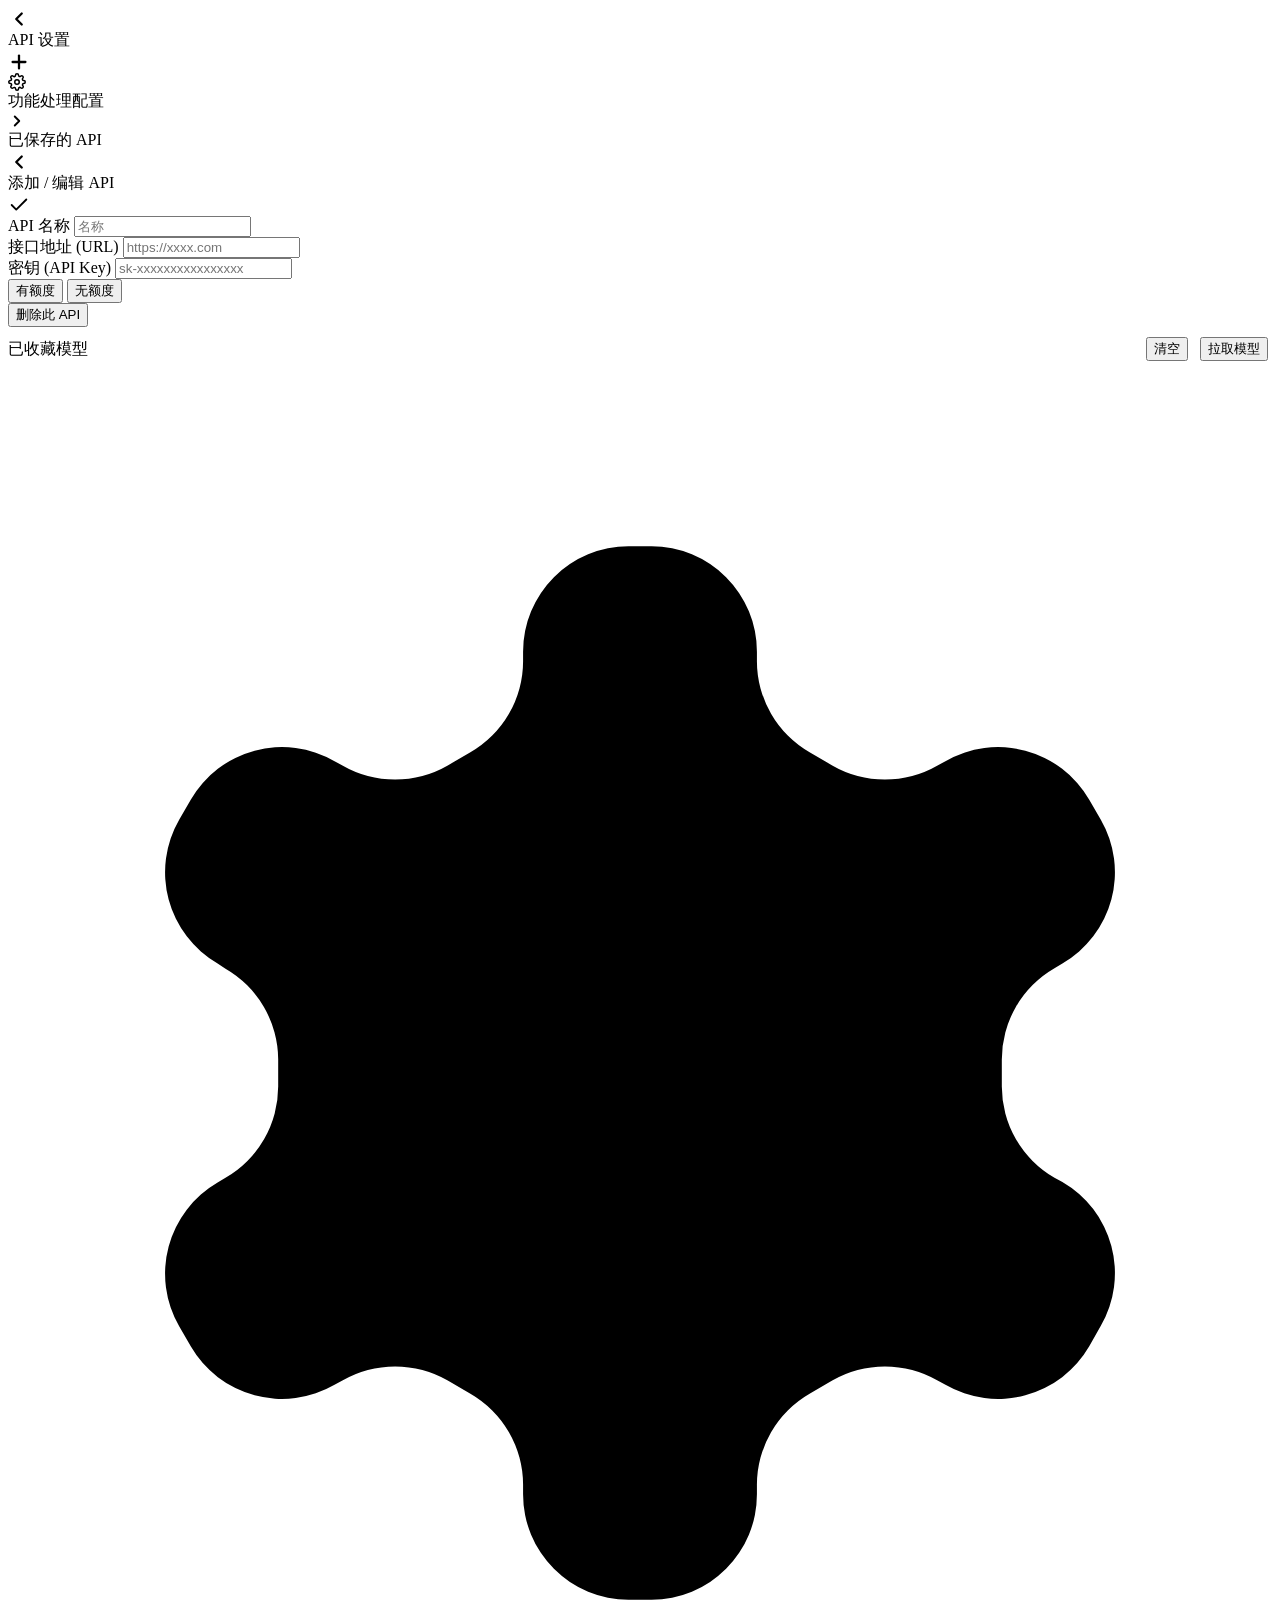
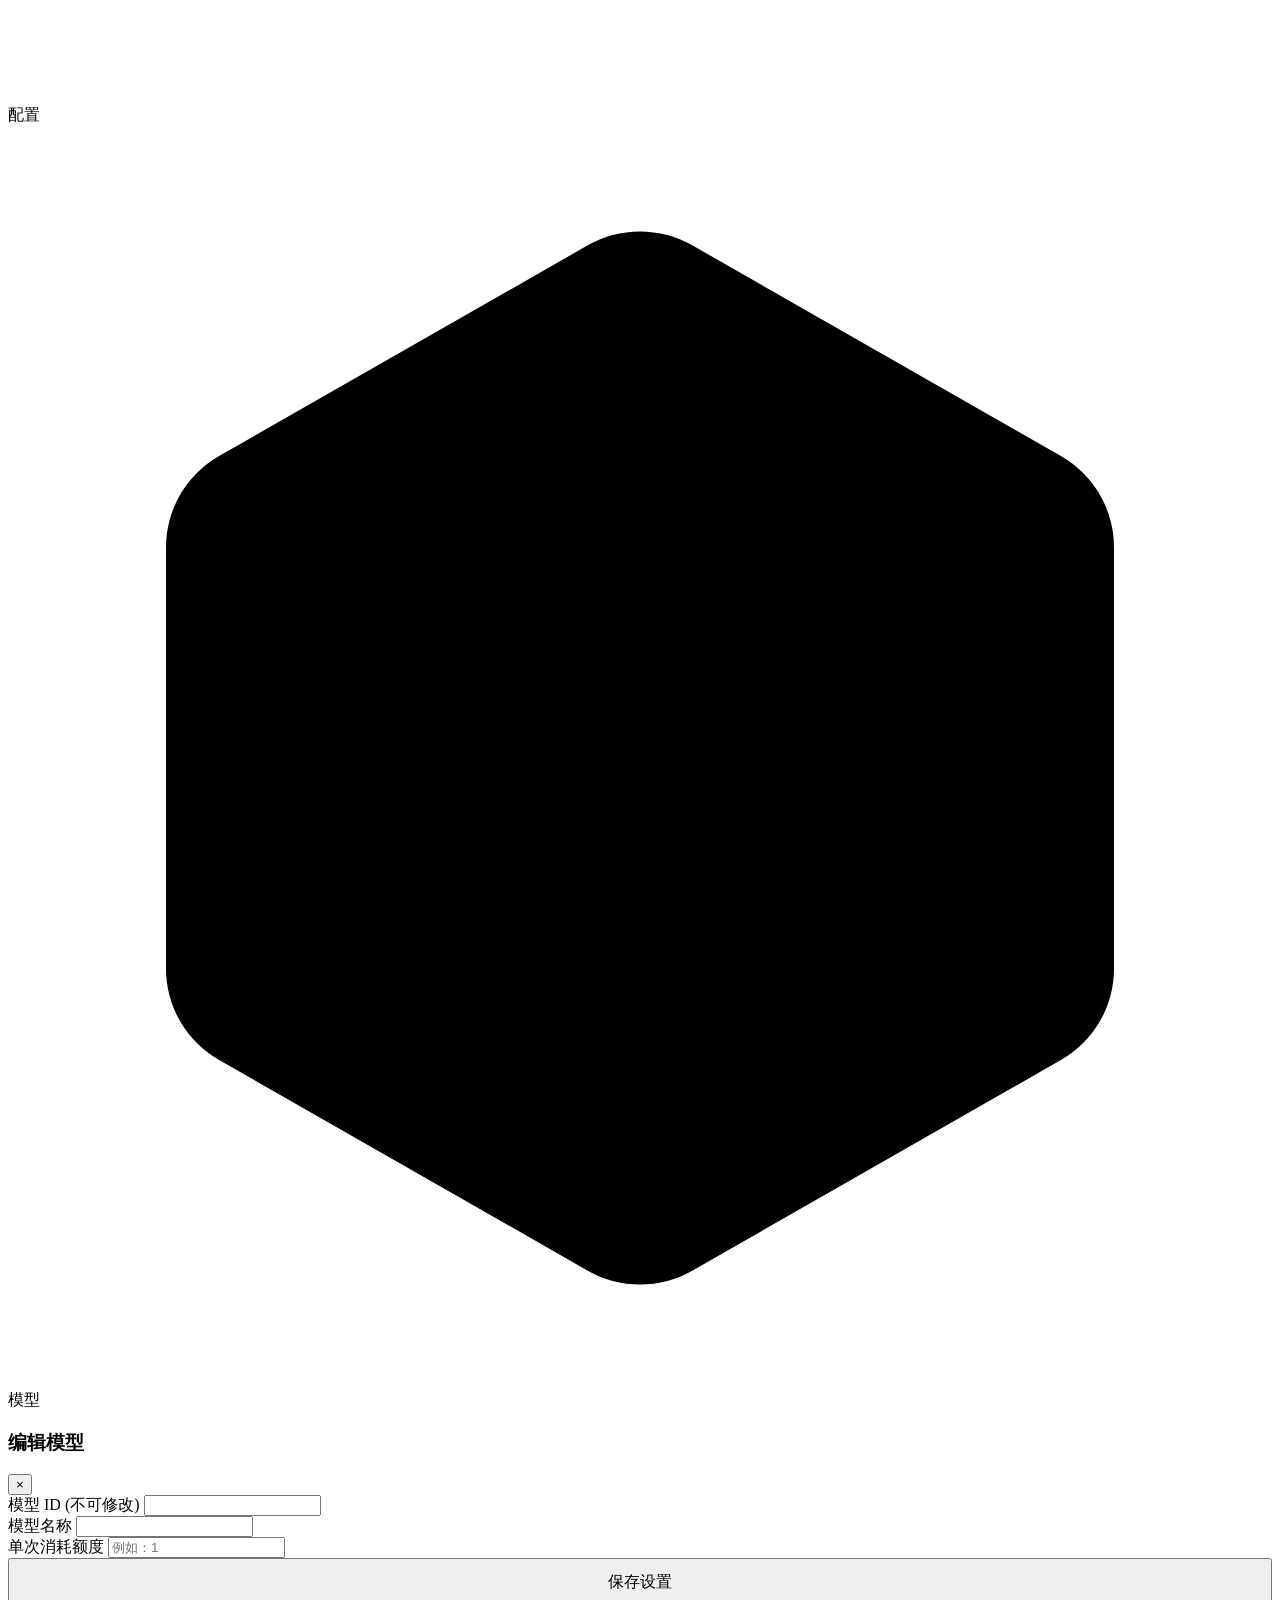
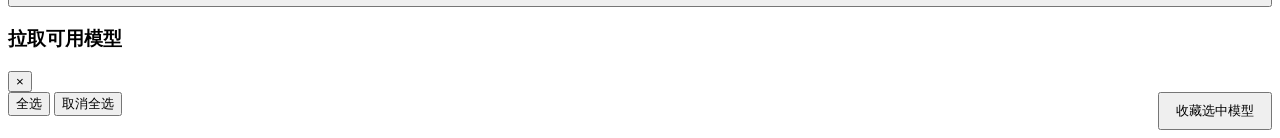
==== apps/app1/index.html @ e63520b8 "Add files via upload 全新版本的情侣机" ====
<body>
<!-- API 设置主界面 -->
<div id="api-main-view" class="app-view active">
    
    <!-- 1. 标题栏 (复用 system-ui.css 的基础样式) -->
    <div class="sys-app-header">
        <div class="sys-header-btn" id="btn-back">
            <svg viewBox="0 0 24 24" width="22" height="22" stroke="currentColor" stroke-width="2.5" fill="none" stroke-linecap="round" stroke-linejoin="round"><polyline points="15 18 9 12 15 6"></polyline></svg>
        </div>
        <div class="sys-header-title">API 设置</div>
        <div class="sys-header-btn" id="btn-add-api">
            <svg viewBox="0 0 24 24" width="22" height="22" stroke="currentColor" stroke-width="2.5" fill="none" stroke-linecap="round" stroke-linejoin="round"><line x1="12" y1="5" x2="12" y2="19"></line><line x1="5" y1="12" x2="19" y2="12"></line></svg>
        </div>
    </div>

    <!-- 2. 内容区域 -->
    <div class="sys-app-content sys-content-padding">
        
        <!-- 【功能配置】 大按键 -->
        <div class="config-btn-card" id="btn-feature-config">
            <div class="config-btn-left">
                <div class="config-icon">
                    <svg viewBox="0 0 24 24" width="18" height="18" stroke="currentColor" stroke-width="2" fill="none" stroke-linecap="round" stroke-linejoin="round"><circle cx="12" cy="12" r="3"></circle><path d="M19.4 15a1.65 1.65 0 0 0 .33 1.82l.06.06a2 2 0 0 1 0 2.83 2 2 0 0 1-2.83 0l-.06-.06a1.65 1.65 0 0 0-1.82-.33 1.65 1.65 0 0 0-1 1.51V21a2 2 0 0 1-2 2 2 2 0 0 1-2-2v-.09A1.65 1.65 0 0 0 9 19.4a1.65 1.65 0 0 0-1.82.33l-.06.06a2 2 0 0 1-2.83 0 2 2 0 0 1 0-2.83l.06-.06a1.65 1.65 0 0 0 .33-1.82 1.65 1.65 0 0 0-1.51-1H3a2 2 0 0 1-2-2 2 2 0 0 1 2-2h.09A1.65 1.65 0 0 0 4.6 9a1.65 1.65 0 0 0-.33-1.82l-.06-.06a2 2 0 0 1 0-2.83 2 2 0 0 1 2.83 0l.06.06a1.65 1.65 0 0 0 1.82.33H9a1.65 1.65 0 0 0 1-1.51V3a2 2 0 0 1 2-2 2 2 0 0 1 2 2v.09a1.65 1.65 0 0 0 1 1.51 1.65 1.65 0 0 0 1.82-.33l.06-.06a2 2 0 0 1 2.83 0 2 2 0 0 1 0 2.83l-.06.06a1.65 1.65 0 0 0-.33 1.82V9a1.65 1.65 0 0 0 1.51 1H21a2 2 0 0 1 2 2 2 2 0 0 1-2 2h-.09a1.65 1.65 0 0 0-1.51 1z"></path></svg>
                </div>
                <span class="config-text">功能处理配置</span>
            </div>
            <div class="config-btn-right">
                <svg viewBox="0 0 24 24" width="18" height="18" stroke="currentColor" stroke-width="2.5" fill="none" stroke-linecap="round" stroke-linejoin="round"><polyline points="9 18 15 12 9 6"></polyline></svg>
            </div>
        </div>

        <!-- 小标题 -->
        <div class="section-title">已保存的 API</div>

        <!-- 3. 已保存的 API 列表 -->
        <div class="api-list">
            
        </div>
    </div>
</div>

<!-- ================== API 编辑/添加视图 ================== -->
<div id="api-edit-view" class="app-view">
    
    <!-- 1. 标题栏 -->
    <div class="sys-app-header">
        <div class="sys-header-btn" id="btn-edit-back">
            <svg viewBox="0 0 24 24" width="22" height="22" stroke="currentColor" stroke-width="2.5" fill="none" stroke-linecap="round" stroke-linejoin="round"><polyline points="15 18 9 12 15 6"></polyline></svg>
        </div>
        <div class="sys-header-title" id="api-view-title">添加 / 编辑 API</div>
        <div class="sys-header-btn" id="btn-edit-save">
            <svg width="22" height="22" viewBox="0 0 24 24" fill="none" stroke="currentColor" stroke-width="2" stroke-linecap="round" stroke-linejoin="round"><path d="M20 6 9 17l-5-5"/></svg>
        </div>
    </div>

    <!-- 2. 内容区域 (增加了底部 padding 防止被导航栏遮挡) -->
    <div class="sys-app-content sys-content-padding" style="padding-bottom: 80px;">
        
        <!-- ================= Tab 1: 配置界面 ================= -->
        <div id="tab-config" class="edit-tab active">
            <!-- 基础信息输入区 -->
            <div class="edit-form-group">
                <label>API 名称</label>
                <input type="text" class="cute-input" placeholder="名称">
            </div>
            <div class="edit-form-group">
                <label>接口地址 (URL)</label>
                <input type="text" class="cute-input" placeholder="https://xxxx.com">
            </div>
            <div class="edit-form-group">
                <label>密钥 (API Key)</label>
                <input type="password" class="cute-input" placeholder="sk-xxxxxxxxxxxxxxxx">
            </div>

            <!-- 状态切换 -->
            <div class="edit-form-row">
                <div class="quota-toggle">
                    <button class="quota-btn active">有额度</button>
                    <button class="quota-btn">无额度</button>
                </div>
            </div>

            <!-- 底部危险操作区 -->
            <div class="delete-zone">
                <button class="cute-btn-danger">删除此 API</button>
            </div>
        </div>

        <!-- ================= Tab 2: 模型界面 ================= -->
        <div id="tab-models" class="edit-tab">
            
            <div class="section-title" style="display: flex; justify-content: space-between; align-items: center; margin-right: 4px; margin-top: 10px;">
                <span>已收藏模型</span>
                <div>
                    <button id="btn-clear-models" class="cute-btn-small-danger" style="margin-right: 8px;">清空</button>
                    <button id="btn-pull-models" class="cute-btn-small">拉取模型</button>
                </div>
            </div>
            
            <!-- 极简版卡片：支持左滑删除 -->
            <div class="model-list">
                
            </div>
        </div>

    </div>

    <!-- 3. 底部操作栏 (Tab 切换) -->
    <div class="edit-bottom-nav">
        <div class="nav-item active" data-target="tab-config">
            <svg viewBox="0 0 24 24"><path d="M12.22 2h-.44a2 2 0 0 0-2 2v.18a2 2 0 0 1-1 1.73l-.43.25a2 2 0 0 1-2 0l-.15-.08a2 2 0 0 0-2.73.73l-.22.38a2 2 0 0 0 .73 2.73l.15.1a2 2 0 0 1 1 1.72v.51a2 2 0 0 1-1 1.74l-.15.09a2 2 0 0 0-.73 2.73l.22.38a2 2 0 0 0 2.73.73l.15-.08a2 2 0 0 1 2 0l.43.25a2 2 0 0 1 1 1.73V20a2 2 0 0 0 2 2h.44a2 2 0 0 0 2-2v-.18a2 2 0 0 1 1-1.73l.43-.25a2 2 0 0 1 2 0l.15.08a2 2 0 0 0 2.73-.73l.22-.39a2 2 0 0 0-.73-2.73l-.15-.08a2 2 0 0 1-1-1.74v-.5a2 2 0 0 1 1-1.74l.15-.09a2 2 0 0 0 .73-2.73l-.22-.38a2 2 0 0 0-2.73-.73l-.15.08a2 2 0 0 1-2 0l-.43-.25a2 2 0 0 1-1-1.73V4a2 2 0 0 0-2-2z"></path><circle cx="12" cy="12" r="3"></circle></svg>
            <span>配置</span>
        </div>
        <div class="nav-item" data-target="tab-models">
            <svg viewBox="0 0 24 24"><path d="M21 16V8a2 2 0 0 0-1-1.73l-7-4a2 2 0 0 0-2 0l-7 4A2 2 0 0 0 3 8v8a2 2 0 0 0 1 1.73l7 4a2 2 0 0 0 2 0l7-4A2 2 0 0 0 21 16z"></path><polyline points="3.27 6.96 12 12.01 20.73 6.96"></polyline><line x1="12" y1="22.08" x2="12" y2="12"></line></svg>
            <span>模型</span>
        </div>
    </div>
</div>

<!-- ================== 模型编辑弹窗 (Modal) ================== -->
<div id="model-modal" class="modal-overlay">
    <div class="modal-content">
        <div class="modal-header">
            <h3>编辑模型</h3>
            <button class="close-btn" onclick="closeModelModal()">×</button>
        </div>
        <div class="modal-body">
            <div class="edit-form-group">
                <label>模型 ID (不可修改)</label>
                <!-- 增加了 readonly 属性 -->
                <input type="text" id="modal-model-id" class="cute-input" readonly>
            </div>
            <div class="edit-form-group">
                <label>模型名称</label>
                <input type="text" id="modal-model-name" class="cute-input">
            </div>
            <div class="edit-form-group">
                <label>单次消耗额度</label>
                <!-- 改成了数字输入框 -->
                <input type="number" id="modal-model-cost" class="cute-input" placeholder="例如：1" min="0">
            </div>
        </div>
        <div class="modal-footer">
            <button class="cute-btn-small" style="width: 100%; padding: 12px; font-size: 1rem;" onclick="closeModelModal()">保存设置</button>
        </div>
    </div>
</div>

<!-- ================== 拉取模型弹窗 (新增) ================== -->
<div id="pull-model-modal" class="modal-overlay">
    <div class="modal-content">
        <div class="modal-header">
            <h3>拉取可用模型</h3>
            <button class="close-btn" onclick="closePullModelModal()">×</button>
        </div>
        <div class="modal-body" id="pull-model-list-container">
            <!-- 模型列表将通过 JS 动态插入到这里 -->
        </div>
        <div class="modal-footer" style="display: flex; justify-content: space-between;">
            <div class="pull-model-actions">
                <button id="btn-select-all" class="cute-btn-small-link">全选</button>
                <button id="btn-deselect-all" class="cute-btn-small-link">取消全选</button>
            </div>
            <button id="btn-collect-selected" class="cute-btn-small" style="padding: 8px 16px;">收藏选中模型</button>
        </div>
    </div>
</div>

</body>
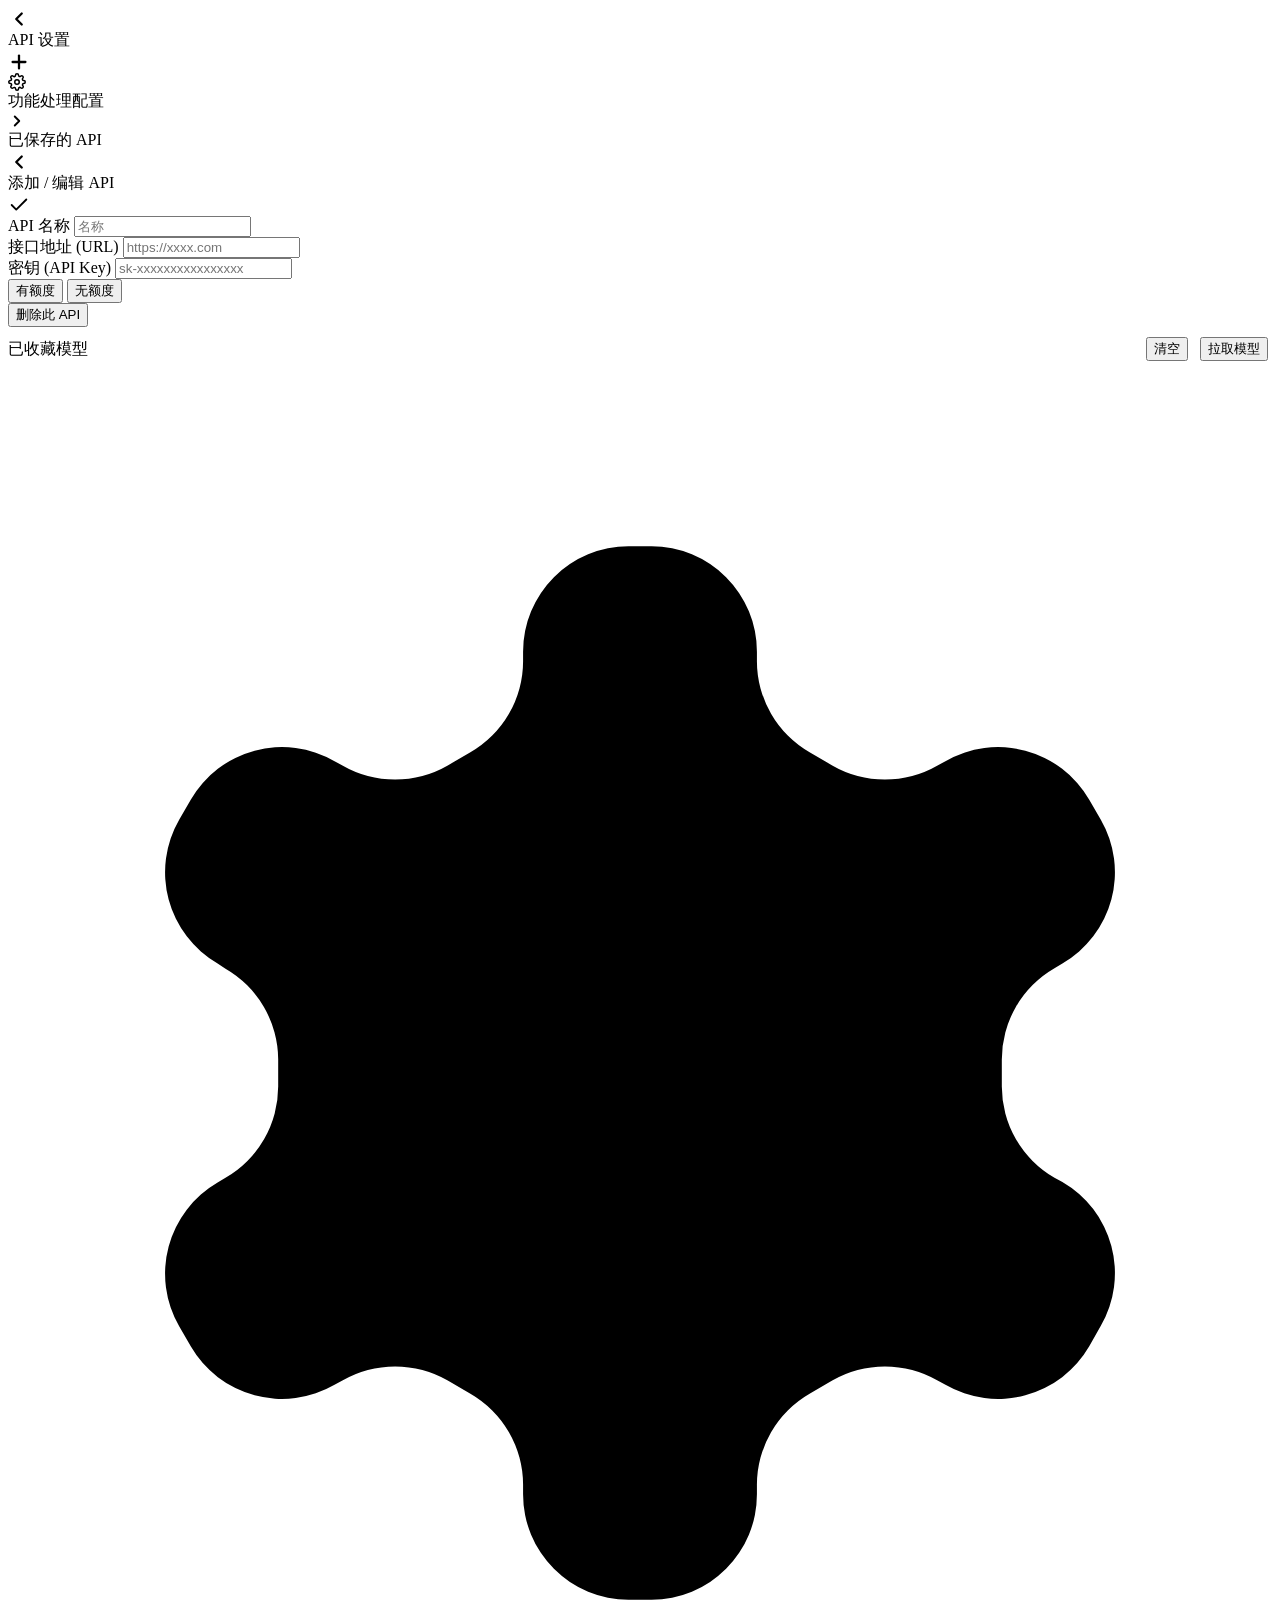
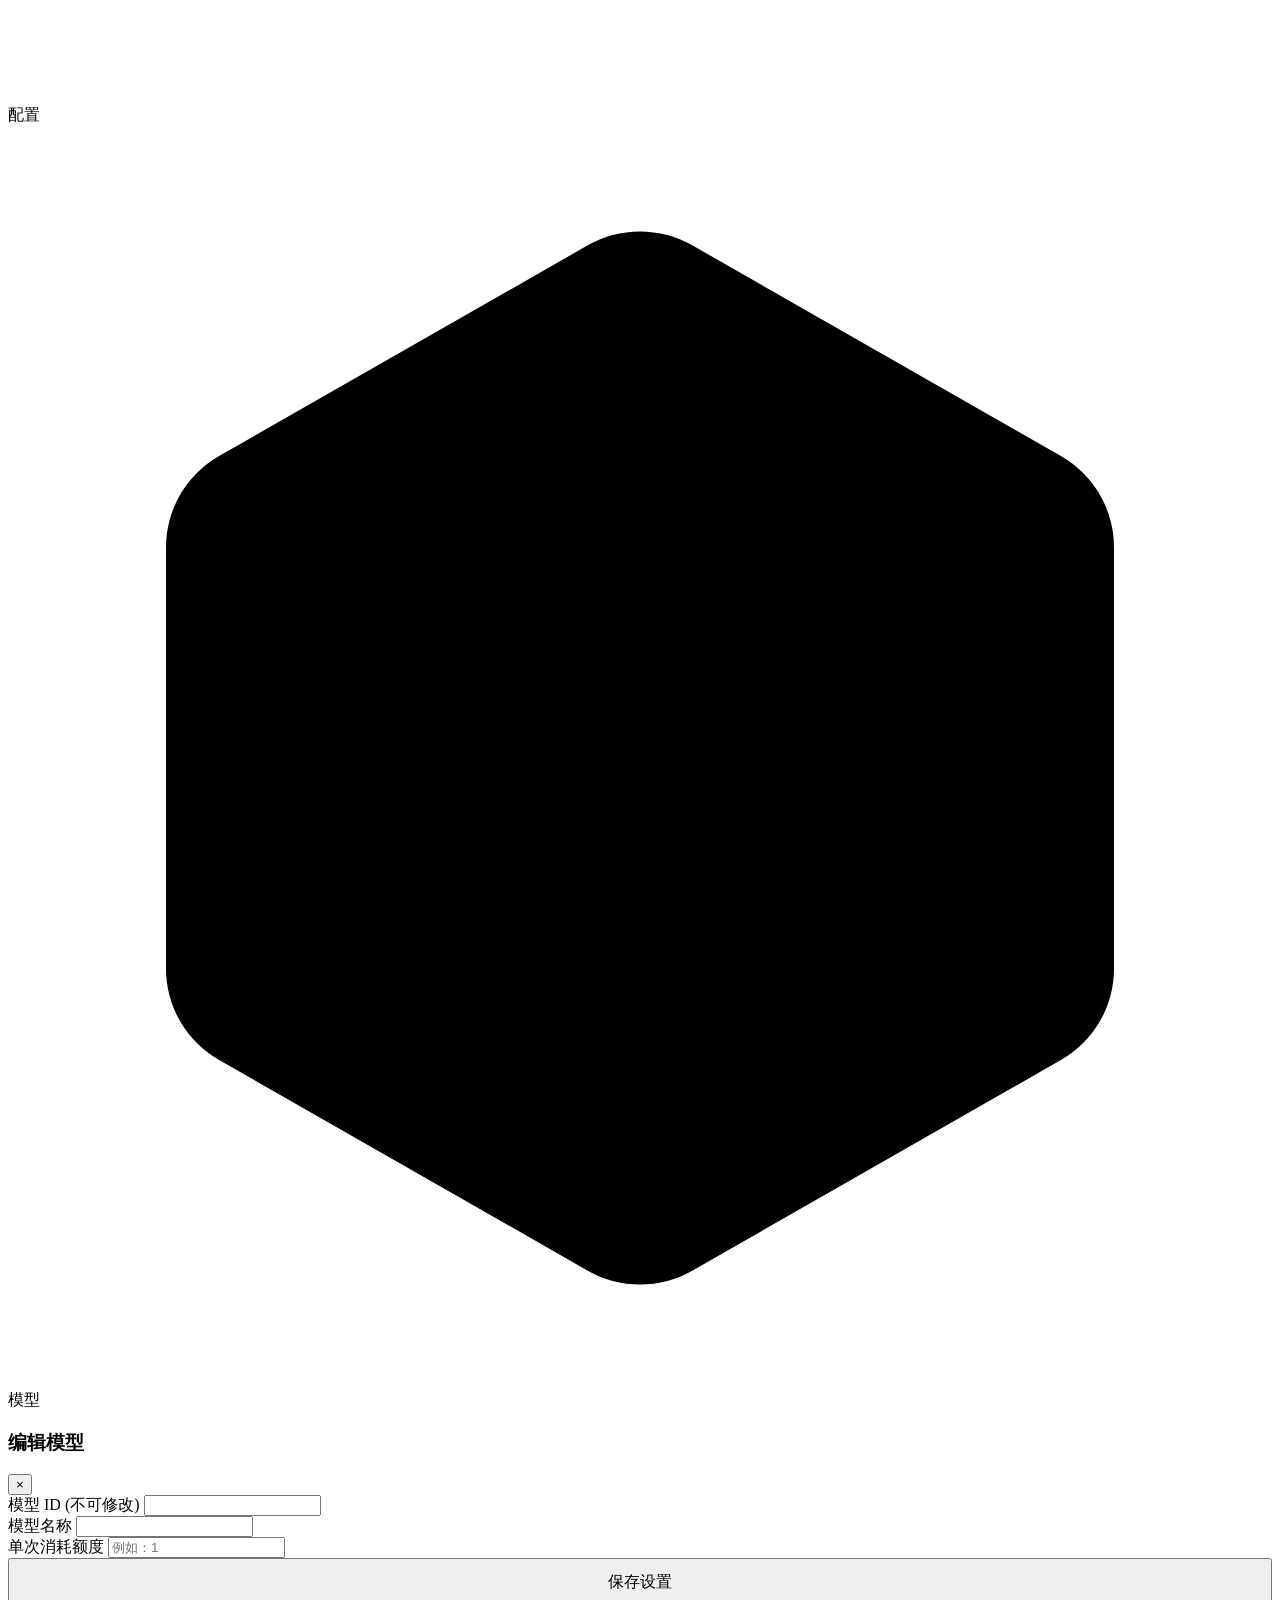
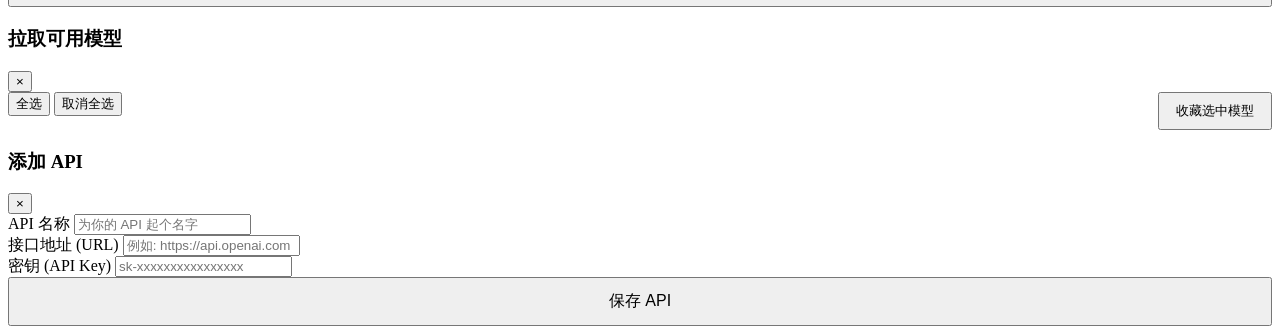
==== commit b221546f: "Add files via upload 新增角色设定" ====
--- a/apps/app1/index.html
+++ b/apps/app1/index.html
@@ -167,4 +167,31 @@
     </div>
 </div>
 
+<!-- ================== 添加 API 弹窗 (新增) ================== -->
+<div id="add-api-modal" class="modal-overlay">
+    <div class="modal-content">
+        <div class="modal-header">
+            <h3>添加 API</h3>
+            <button id="btn-close-add-modal" class="close-btn">×</button>
+        </div>
+        <div class="modal-body">
+            <div class="edit-form-group">
+                <label>API 名称</label>
+                <input type="text" id="add-api-name" class="cute-input" placeholder="为你的 API 起个名字">
+            </div>
+            <div class="edit-form-group">
+                <label>接口地址 (URL)</label>
+                <input type="text" id="add-api-url" class="cute-input" placeholder="例如: https://api.openai.com">
+            </div>
+            <div class="edit-form-group">
+                <label>密钥 (API Key)</label>
+                <input type="password" id="add-api-key" class="cute-input" placeholder="sk-xxxxxxxxxxxxxxxx">
+            </div>
+        </div>
+        <div class="modal-footer">
+            <button id="btn-save-new-api" class="cute-btn-small" style="width: 100%; padding: 12px; font-size: 1rem;">保存 API</button>
+        </div>
+    </div>
+</div>
+
 </body>
